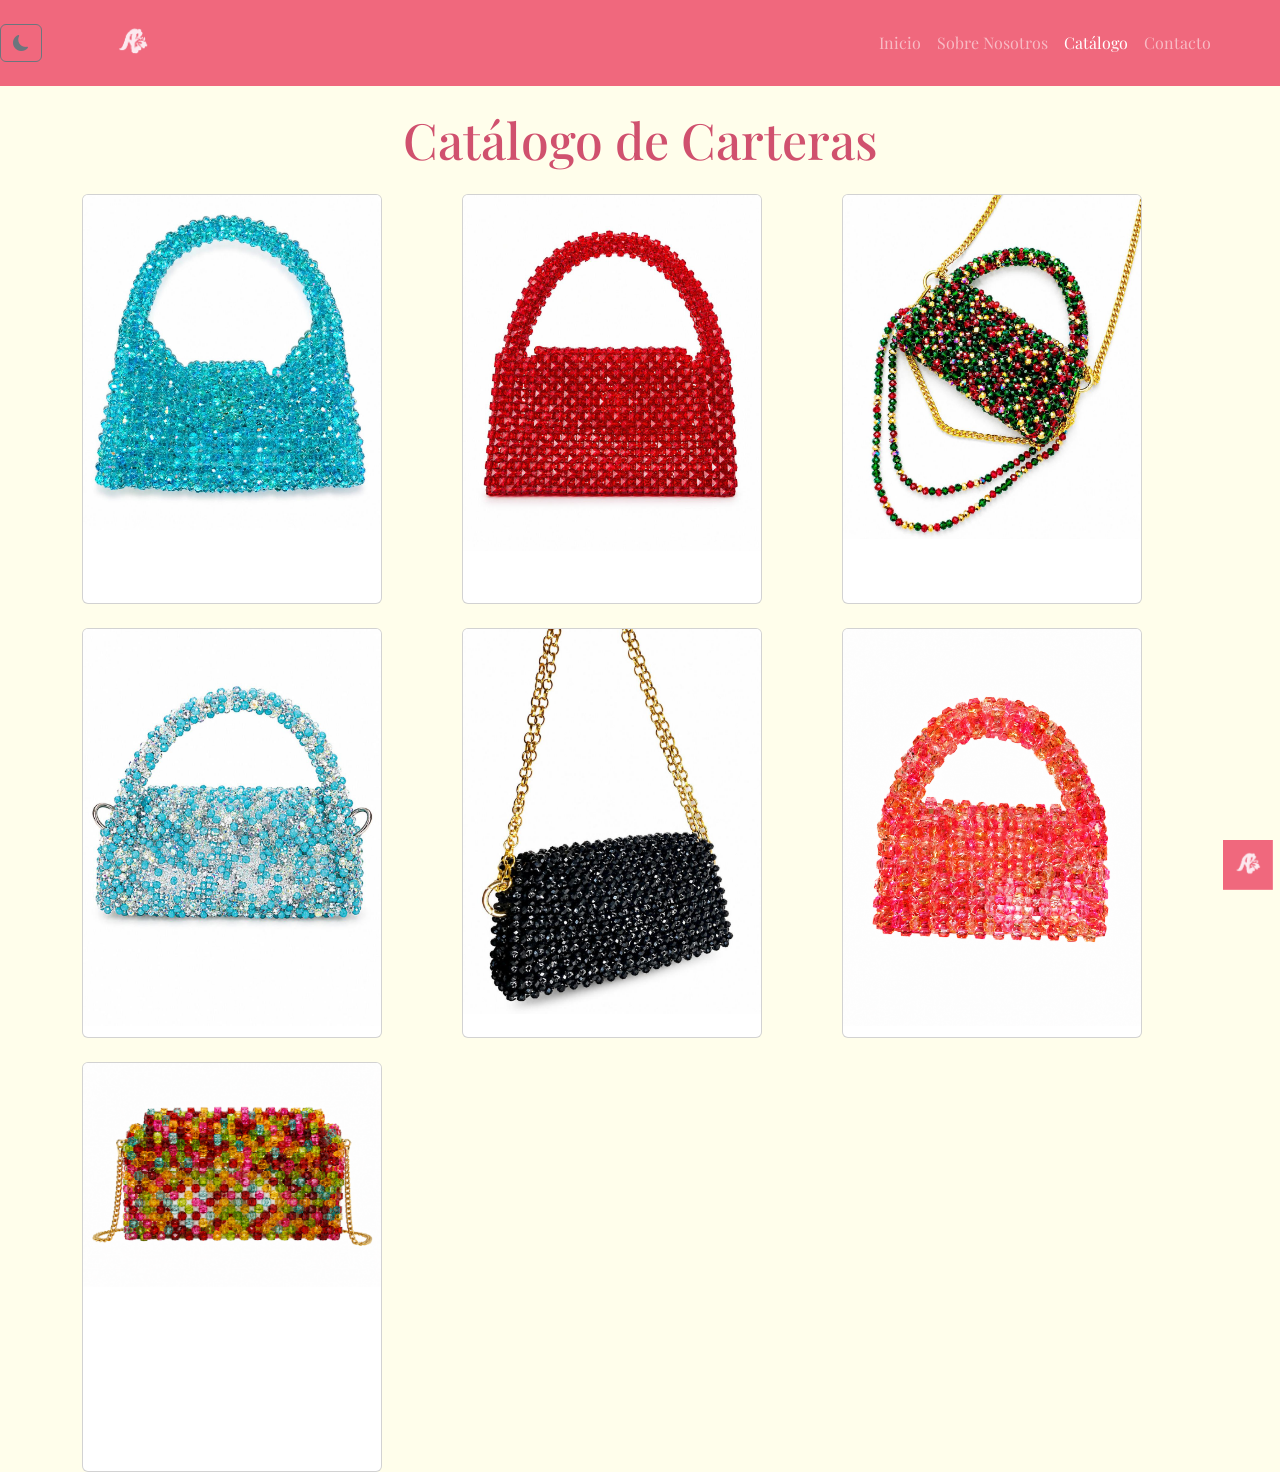
==== ANYLI/catalog.html @ b64139a2 "Proyecto segundo parcial version 1 Proyecto segundo parcial, programacion web. Pagina web funcional" ====
<!DOCTYPE html>
<html lang="en">

<head>
    <meta charset="UTF-8">
    <meta name="viewport" content="width=device-width, initial-scale=1.0">
    <meta name="description"
        content="Esta pagina habla sobre un emprendimiento de carteras hechas a mano, utilizando cuencas de colores ">
    <meta name="keywords" content="Cartera, Handmade, Colores">
    <meta name="author" content="Diana Fernandez">
    <title>Catalogo</title>
    <link href="https://cdn.jsdelivr.net/npm/bootstrap@5.3.0-alpha1/dist/css/bootstrap.min.css" rel="stylesheet">
    <link rel="stylesheet" href="https://cdn.jsdelivr.net/npm/bootstrap-icons@1.11.3/font/bootstrap-icons.min.css">
    <link rel="stylesheet" href="styles.css">
    <link rel="icon" href="anyliclaro.png" type="image/x-icon">
    <link rel="preconnect" href="https://fonts.googleapis.com">
    <link rel="preconnect" href="https://fonts.gstatic.com" crossorigin>
    <link href="https://fonts.googleapis.com/css2?family=Playfair+Display:ital,wght@0,400..900;1,400..900&display=swap"
        rel="stylesheet">
    <script>
        const tema = localStorage.getItem("tema") || "light";
        document.documentElement.setAttribute("data-bs-theme", tema);
    </script>
</head>

<body>


    <!-- Nav bar -->

    <nav class=" navbar navbar-expand-lg navbar-dark">
        <button class="btn btn-outline-secondary" id="tema">
            <i class="bi bi-moon-fill"></i>
        </button>
        <div class=" container">
            <a class="navbar-brand" href="#">
                <img src="anyliclaro.png" alt="Logo anyli" width="60">
            </a>
            <button class="navbar-toggler" type="button" data-bs-toggle="collapse" data-bs-target="#menuNavbar"
                aria-controls="menuNavbar" aria-expanded="false" aria-label="Abrir menu">
                <span class="navbar-toggler-icon"></span>
            </button>
            <div class="collapse navbar-collapse" id="menuNavbar">
                <ul class="navbar-nav ms-auto">
                    <li class="nav-item">
                        <a class="nav-link" href="index.html"> Inicio </a>
                    </li>
                    <li class="nav-item">
                        <a class="nav-link " href="Sobrenosotros.html"> Sobre Nosotros </a>
                    </li>
                    <li class="nav-item">
                        <a class="nav-link active" href="catalog.html"> Catálogo </a>
                    </li>
                    <li class="nav-item">
                        <a class="nav-link " href="contacto.html"> Contacto </a>
                    </li>

                </ul>
            </div>
        </div>
    </nav>
    <br>




    <h1 id="Titulo-cartera">Catálogo de Carteras</h1>

    <div class="container mt-4">
        <div class="row g-4">

            <!-- Tarjeta 1 -->
            <div class="col-12 col-sm-6 col-lg-4">
                <div class="flip-card">
                    <div class="flip-card-inner">
                        <div class="flip-card-front card card-cartera">
                            <img src="Carteraazul.jpeg" class="card-img-top" alt="Sea Aroma">
                        </div>

                        <div class="flip-card-back card card-cartera">
                            <div class="card-body">
                                <h4 align="center">Sea Aroma</h4>
                                <p>jjjj
                                </p>
                            </div>
                        </div>
                    </div>
                </div>
            </div>
            <!-- Tarjeta 2 -->

            <div class="col-12 col-sm-6 col-lg-4">
                <div class="flip-card">
                    <div class="flip-card-inner">
                        <div class="flip-card-front card card-cartera">
                            <img src="Carteraroja.jpeg" class="card-img-top" alt="Anyli Bag">
                        </div>

                        <div class="flip-card-back card card-cartera">
                            <div class="card-body">
                                <h4 align="center">Anyli Bag</h4>
                                <p>jjjj
                                </p>
                            </div>

                        </div>
                    </div>
                </div>
            </div>

            <!-- Tarjeta 3 -->
            <div class="col-12 col-sm-6 col-lg-4">
                <div class="flip-card">
                    <div class="flip-card-inner">
                        <div class="flip-card-front card card-cartera">
                            <img src="Carteramulitcolor.jpeg" class="card-img-top" alt="Tropico Esmeralda">

                        </div>

                        <div class="flip-card-back card card-cartera">
                            <div class="card-body">
                                <h4 align="center">Tropico Esmeralda</h4>
                                <p>jjjj
                                </p>
                            </div>

                        </div>
                    </div>
                </div>
            </div>

            <!-- Tarjeta 4 -->
            <div class="col-12 col-sm-6 col-lg-4">
                <div class="flip-card">
                    <div class="flip-card-inner">
                        <div class="flip-card-front card card-cartera">
                            <img src="Carteragris.jpeg" class="card-img-top" alt="Luna Caribe">
                        </div>

                        <div class="flip-card-back card card-cartera">
                            <div class="card-body">
                                <h4 align="center">Luna Caribe</h4>
                                <p>jjjj
                                </p>
                            </div>

                        </div>
                    </div>
                </div>
            </div>

            <!-- Tarjeta 5 -->
            <div class="col-md-4">
                <div class="flip-card">
                    <div class="flip-card-inner">
                        <div class="flip-card-front card card-cartera">
                            <img src="Carteranegra.jpeg" class="card-img-top" alt="Lady in black">
                        </div>

                        <div class="flip-card-back card card-cartera">
                            <div class="card-body">
                                <h4 align="center">Lady in black</h4>
                                <p>jjjj
                                </p>
                            </div>

                        </div>
                    </div>
                </div>
            </div>

            <!-- Tarjeta 6 -->
            <div class="col-md-4">
                <div class="flip-card">
                    <div class="flip-card-inner">
                        <div class="flip-card-front card card-cartera">
                            <img src="carterarosada.png" class="card-img-top" alt="Coralina">
                        </div>

                        <div class="flip-card-back card card-cartera">
                            <div class="card-body">
                                <h4 align="center">Coralina</h4>
                                <p>jjjj
                                </p>
                            </div>

                        </div>
                    </div>
                </div>
            </div>

            <div class="col-md-4">
                <div class="flip-card">
                    <div class="flip-card-inner">
                        <div class="flip-card-front card card-cartera">
                            <img src="Carteramulticolorbibrante.png" class="card-img-top" alt="Caribeña">
                        </div>

                        <div class="flip-card-back card card-cartera">
                            <div class="card-body">
                                <h4 align="center">Caribeña</h4>
                                <p>jjjj
                                </p>
                            </div>

                        </div>
                    </div>
                </div>
            </div>

        </div>
    </div>

    <!-- fixed -->

    <img src="anyliclaro.png" alt="Logo" class="logo">

    <script src="https://cdn.jsdelivr.net/npm/bootstrap@5.3.3/dist/js/bootstrap.bundle.min.js"></script>

    <script>
        const popoverTriggerList = document.querySelectorAll('[data-bs-toggle="popover"]');

        popoverTriggerList.forEach(function (popoverTriggerEl) {
            new bootstrap.Popover(popoverTriggerEl);
        });
    </script>

    <script>
        const boton = document.getElementById("tema");

        boton.addEventListener("click", () => {
            const html = document.documentElement;

            if (html.getAttribute("data-bs-theme") === "light") {
                html.setAttribute("data-bs-theme", "dark");
                boton.innerHTML = '<i class="bi bi-sun-fill"></i>';
            } else {
                html.setAttribute("data-bs-theme", "light");
                boton.innerHTML = '<i class="bi bi-moon-fill"></i>';
            }
        });
    </script>
</body>

</html>
---- ANYLI/styles.css ----
.navbar {
    background-color: #f0687d;
    font-family: 'Playfair Display', serif;
}

h2 {
    text-align: center;
    font-size: 50px;
    font-family: 'Playfair Display', serif;
    color: #D0516E;
}

.carousel-item img {
    width: 100%;
    height: 200px;
    object-fit: cover;
}

#Juany {
    width: 200px;
    border-radius: 5%;

}

[data-bs-theme="light"] {
    --fondo: #FFFEEB;
    --texto: #222;
}

[data-bs-theme="dark"] {
    --fondo: black;
    --texto: white;
}

body {
    background-color: var(--fondo, #FFFEEB);
    color: var(--texto);
}

.flip-card {
    width: 300px;
    height: 410px;
    perspective: 1000px;
}

.flip-card-inner {
    width: 100%;
    height: 100%;
    position: relative;
    transition: transform 0.8s;
    transform-style: preserve-3d;
}

.flip-card:hover .flip-card-inner {
    transform: rotateY(180deg);
}

.flip-card-front,
.flip-card-back {
    width: 100%;
    height: 100%;
    position: absolute;
    backface-visibility: hidden;
    inset: 0;
}

.flip-card-back {
    transform: rotateY(180deg);
}

#Titulo-cartera {
    text-align: center;
    font-size: 50px;
    font-family: 'Playfair Display', serif;
    color: #D0516E;
}

#titulo-pagina {
    text-align: center;
    font-size: 50px;
    font-family: 'Playfair Display', serif;
    color: #D0516E;
}

#sobre-nosotros {
    text-align: center;
    font-size: 40px;
    font-family: 'Playfair Display', serif;
    color: #D0516E;
}

#titulo-contacto {
    text-align: center;
    font-size: 40px;
    font-family: 'Playfair Display', serif;
    color: #D0516E;
}

#subtitulo-contacto {
    text-align: center;
    font-size: 24px;
    font-family: 'Playfair Display', serif;
    color: #D0516E;
}

#parrafos-diversos {
    text-align: center;
    font-size: 18px;
    font-family: 'Playfair Display', serif;
    color: #8a574f;
}


.logo {
    position: fixed;
    bottom: 10px;
    right: 7px;
    width: 50px;
    height: auto;
}

.instagram-icon {
    color: #E1306C;
    font-size: 24px;
}

.instagram-link {
    display: inline-flex;
    align-items: center;
}


.redes {
    font-size: 15px;
    font-family: 'Playfair Display', serif;
    color: #8a574f;
}

.lista{
    font-size: 15px;
    font-family: 'Playfair Display', serif;
    color: #8a574f;
}

.facebook-icon {
    color: #E1306C;
    font-size: 24px;
}

.X-icon {
    color: #E1306C;
    font-size: 24px;
}

.envelope-icon {
    color: #E1306C;
    font-size: 24px;
}

.card-modelo:hover{
     transform: scale(1.05);
    box-shadow: 0 8px 20px rgba(0, 0, 0, 0.3);
}
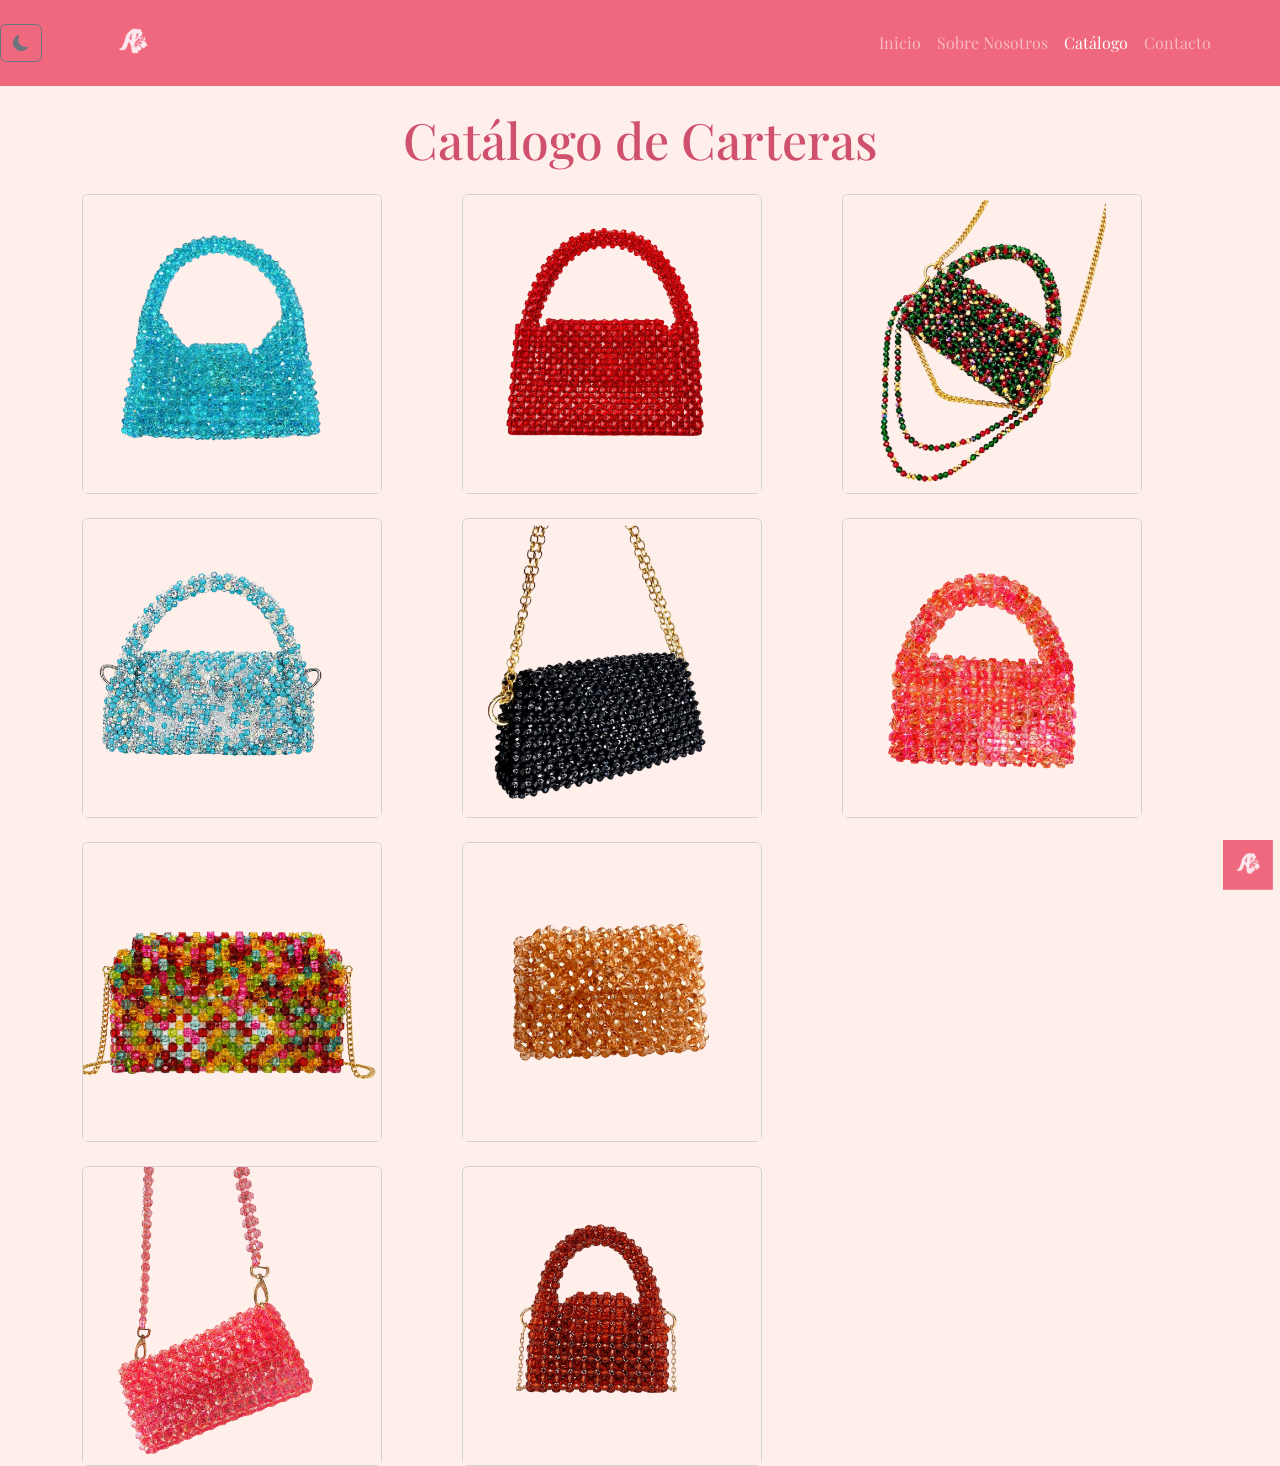
==== commit aaf16998: "Mejoras a la pagina Inclusion de un JavaScript y mejora de la seccion: catalogo" ====
--- a/ANYLI/catalog.html
+++ b/ANYLI/catalog.html
@@ -71,16 +71,21 @@
 
             <!-- Tarjeta 1 -->
             <div class="col-12 col-sm-6 col-lg-4">
-                <div class="flip-card">
-                    <div class="flip-card-inner">
-                        <div class="flip-card-front card card-cartera">
-                            <img src="Carteraazul.jpeg" class="card-img-top" alt="Sea Aroma">
-                        </div>
-
-                        <div class="flip-card-back card card-cartera">
-                            <div class="card-body">
-                                <h4 align="center">Sea Aroma</h4>
-                                <p>jjjj
+                <div class="flip-card h-100">
+                    <div class="flip-card-inner">
+                        <div class="flip-card-front card card-cartera">
+                            <img src="Untitled design (1).png" class="card-img-top" alt="Sea Aroma">
+                        </div>
+
+                        <div class="flip-card-back card card-cartera">
+                            <div class="card-body">
+                                <h4 align="center" id="titulo-cards">Sea Aroma</h4>
+                                <br>
+                                <p id="parrafo-cards"> Añade un toque de luz y frescura a tu look con nuestra cartera
+                                    unica, hecha 100% a mano. Diseñada meticulosamente con cuentas de cristal traslucido
+                                    que capturan la luz a cada paso.
+                                    <br>
+                                    Disponible en diversos tamaños y colores.
                                 </p>
                             </div>
                         </div>
@@ -93,13 +98,18 @@
                 <div class="flip-card">
                     <div class="flip-card-inner">
                         <div class="flip-card-front card card-cartera">
-                            <img src="Carteraroja.jpeg" class="card-img-top" alt="Anyli Bag">
-                        </div>
-
-                        <div class="flip-card-back card card-cartera">
-                            <div class="card-body">
-                                <h4 align="center">Anyli Bag</h4>
-                                <p>jjjj
+                            <img src="Carteraroja.png" class="card-img-top" alt="Anyli Bag">
+                        </div>
+
+                        <div class="flip-card-back card card-cartera">
+                            <div class="card-body">
+                                <h4 align="center" id="titulo-cards">Anyli Bag</h4>
+                                <br>
+                                <p id="parrafo-cards"> El accesorio definitivo para no pasar desapercibida. Esta
+                                    espectacular cartera de mano confeccionada con cristales facetados en un vibrante
+                                    color rojo intenso que irradia brillo propio y elegancia
+                                    <br>
+                                    Disponible en diversos tamaños y colores.
                                 </p>
                             </div>
 
@@ -113,14 +123,20 @@
                 <div class="flip-card">
                     <div class="flip-card-inner">
                         <div class="flip-card-front card card-cartera">
-                            <img src="Carteramulitcolor.jpeg" class="card-img-top" alt="Tropico Esmeralda">
-
-                        </div>
-
-                        <div class="flip-card-back card card-cartera">
-                            <div class="card-body">
-                                <h4 align="center">Tropico Esmeralda</h4>
-                                <p>jjjj
+                            <img src="Carteraverde.png" class="card-img-top" alt="Tropico Esmeralda">
+
+                        </div>
+
+                        <div class="flip-card-back card card-cartera">
+                            <div class="card-body">
+                                <h4 align="center" id="titulo-cards">Tropico Esmeralda</h4>
+                                <br>
+                                <p id="parrafo-cards">La combinacion perfecta entre el brillo sofisticado y el estilo
+                                    urbano. Esta cartera destaca por su exclusivo patron de cuentas multicolores sobre
+                                    una base oscura, diseñada para adaptarse a cualquier ocasión, desde un evento
+                                    elegante hasta una salida casual con amigos.
+                                    <br>
+                                    Disponible en diversos tamaños.
                                 </p>
                             </div>
 
@@ -134,13 +150,18 @@
                 <div class="flip-card">
                     <div class="flip-card-inner">
                         <div class="flip-card-front card card-cartera">
-                            <img src="Carteragris.jpeg" class="card-img-top" alt="Luna Caribe">
-                        </div>
-
-                        <div class="flip-card-back card card-cartera">
-                            <div class="card-body">
-                                <h4 align="center">Luna Caribe</h4>
-                                <p>jjjj
+                            <img src="Carteragris.png" class="card-img-top" alt="Luna Caribe">
+                        </div>
+
+                        <div class="flip-card-back card card-cartera">
+                            <div class="card-body">
+                                <h4 align="center" id="titulo-cards">Luna Caribe</h4>
+                                <br>
+                                <p id="parrafo-cards"> Siente la brisa marina con este espectacular diseño texturizado.
+                                    Elaborada con una mezcla artistica de cuentas en tonos azules aqua, celeste y
+                                    blanco, simulando el reflejo del sol en el agua.
+                                    <br>
+                                    Disponible en diversos tamaños.
                                 </p>
                             </div>
 
@@ -154,13 +175,18 @@
                 <div class="flip-card">
                     <div class="flip-card-inner">
                         <div class="flip-card-front card card-cartera">
-                            <img src="Carteranegra.jpeg" class="card-img-top" alt="Lady in black">
-                        </div>
-
-                        <div class="flip-card-back card card-cartera">
-                            <div class="card-body">
-                                <h4 align="center">Lady in black</h4>
-                                <p>jjjj
+                            <img src="Carteranegra.png" class="card-img-top" alt="Lady in black">
+                        </div>
+
+                        <div class="flip-card-back card card-cartera">
+                            <div class="card-body">
+                                <h4 align="center" id="titulo-cards">Lady in black</h4>
+                                <br>
+                                <p id="parrafo-cards"> El clasico negro elevado a su maxima expresion de brillo. Esta
+                                    cartera compacta de cristales negros intensos es la definicion perfecta de
+                                    sofisticacion y sobriedad para todas tus noches mas especiales.
+                                    <br>
+                                    Disponible en diversos tamaños.
                                 </p>
                             </div>
 
@@ -174,32 +200,144 @@
                 <div class="flip-card">
                     <div class="flip-card-inner">
                         <div class="flip-card-front card card-cartera">
-                            <img src="carterarosada.png" class="card-img-top" alt="Coralina">
-                        </div>
-
-                        <div class="flip-card-back card card-cartera">
-                            <div class="card-body">
-                                <h4 align="center">Coralina</h4>
-                                <p>jjjj
-                                </p>
-                            </div>
-
-                        </div>
-                    </div>
-                </div>
-            </div>
-
-            <div class="col-md-4">
-                <div class="flip-card">
-                    <div class="flip-card-inner">
-                        <div class="flip-card-front card card-cartera">
-                            <img src="Carteramulticolorbibrante.png" class="card-img-top" alt="Caribeña">
-                        </div>
-
-                        <div class="flip-card-back card card-cartera">
-                            <div class="card-body">
-                                <h4 align="center">Caribeña</h4>
-                                <p>jjjj
+                            <img src="Carteranaranja.png" class="card-img-top" alt="Coralina">
+                        </div>
+
+                        <div class="flip-card-back card card-cartera">
+                            <div class="card-body">
+                                <h4 align="center" id="titulo-cards">Coralina</h4>
+                                <br>
+                                <p id="parrafo-cards"> Llena de frescura tu closet con esta coqueta propuesta en tonos
+                                    coral, rosa y naranja. Su patron translucido aporta una calidez unica que resalta
+                                    cualquier combinacion
+                                    <br>
+                                    Disponible en diversos tamaños.
+                                </p>
+                            </div>
+
+                        </div>
+                    </div>
+                </div>
+            </div>
+
+            <!-- Tarjeta 7 -->
+            <div class="col-md-4">
+                <div class="flip-card">
+                    <div class="flip-card-inner">
+                        <div class="flip-card-front card card-cartera">
+                            <img src="tropical.png" class="card-img-top" alt="Caribeña">
+                        </div>
+
+                        <div class="flip-card-back card card-cartera">
+                            <div class="card-body">
+                                <h4 align="center" id="titulo-cards">Caribeña</h4>
+                                <br>
+                                <p id="parrafo-cards">Una verdadera obra de arte geometrica. Esta cartera destaca por su
+                                    intricado patron de mosaico multicolor que fusiona tonos verdes, amarillos, rosas y
+                                    rojizos en una sola pieza de coleccion.
+                                    <br>
+                                    Disponible en diversos tamaños.
+                                </p>
+                            </div>
+
+                        </div>
+                    </div>
+                </div>
+            </div>
+
+            <!-- Tarjeta 8 -->
+
+            <div class="col-md-4">
+                <div class="flip-card">
+                    <div class="flip-card-inner">
+                        <div class="flip-card-front card card-cartera">
+                            <img src="Carteradorada.png" class="card-img-top" alt="Golden Glow">
+                        </div>
+
+                        <div class="flip-card-back card card-cartera">
+                            <div class="card-body">
+                                <h4 align="center" id="titulo-cards">Golden Glow</h4>
+                                <br>
+                                <p id="parrafo-cards"> Sofisticacion pura en tono ambar y miel. Fabricada con cuentas de
+                                    cristal translucido que simulan la calidez del otro, esta pieza aporta una textura
+                                    deslumbrante y unica a tu estilo.
+                                    <br>
+                                    Disponible en diversos tamaños y colores.
+                                </p>
+                            </div>
+
+                        </div>
+                    </div>
+                </div>
+            </div>
+
+            <!-- Tarjeta 9 -->
+            <div class="col-md-4">
+                <div class="flip-card">
+                    <div class="flip-card-inner">
+                        <div class="flip-card-front card card-cartera">
+                            <img src="Carteraconflor.png" class="card-img-top" alt="Coral Bag">
+                        </div>
+
+                        <div class="flip-card-back card card-cartera">
+                            <div class="card-body">
+                                <h4 align="center" id="titulo-cards">Coral Bag</h4>
+                                <br>
+                                <p id="parrafo-cards">Femenina, delicada y llena de personalidad, Esta hermosa cartera
+                                    en un suave tono melocoton translucido destaca por un romantico detalle floran que
+                                    la hace completamente unica.
+                                    <br>
+                                    Disponible en diversos tamaños.
+                                </p>
+                            </div>
+
+                        </div>
+                    </div>
+                </div>
+            </div>
+
+            <!-- Tarjeta 10 -->
+            <div class="col-md-4">
+                <div class="flip-card">
+                    <div class="flip-card-inner">
+                        <div class="flip-card-front card card-cartera">
+                            <img src="CarteraRosadaa.png" class="card-img-top" alt="Flawless Pink">
+                        </div>
+
+                        <div class="flip-card-back card card-cartera">
+                            <div class="card-body">
+                                <h4 align="center" id="titulo-cards">Flawless Pink</h4>
+                                <br>
+                                <p id="parrafo-cards">Delicadeza y brillo sutil en un solo accesorio. Esta cartera en
+                                    tono rosa cuarzo translucido destaca por su diseño alargado y una correa a juego que
+                                    aporta una elegancia romantica e irresistible.
+                                    <br>
+                                    Disponible en diversos tamaños.
+                                </p>
+                            </div>
+
+                        </div>
+                    </div>
+                </div>
+            </div>
+
+            <!-- Tarjeta 11 -->
+            <div class="col-md-4">
+                <div class="flip-card">
+                    <div class="flip-card-inner">
+                        <div class="flip-card-front card card-cartera">
+                            <img src="Carterarojamini.png" class="card-img-top" alt="Anyli Mini Bag">
+                        </div>
+
+                        <div class="flip-card-back card card-cartera">
+                            <div class="card-body">
+                                <h4 align="center" id="titulo-cards">Anyli Mini Bag</h4>
+                                <br>
+                                <p id="parrafo-cards">Un diseño clasico reiventado con la calidez del bronce. Esta
+                                    cartera rigida en un profundo tono rojo pasion proyecta destellos dorados metalicos
+                                    convirtiendose en el accesorio de noche definitivo.
+                                    <br>
+                                    Disponible en diversos tamaños y colores.
                                 </p>
                             </div>
 
--- a/ANYLI/styles.css
+++ b/ANYLI/styles.css
@@ -23,7 +23,7 @@
 }
 
 [data-bs-theme="light"] {
-    --fondo: #FFFEEB;
+    --fondo: #FFEFEB;
     --texto: #222;
 }
 
@@ -33,13 +33,13 @@
 }
 
 body {
-    background-color: var(--fondo, #FFFEEB);
+    background-color: var(--fondo, #FFEFEB);
     color: var(--texto);
 }
 
 .flip-card {
     width: 300px;
-    height: 410px;
+    height: 300px;
     perspective: 1000px;
 }
 
@@ -129,6 +129,11 @@
     align-items: center;
 }
 
+.card-img-top{
+    height: 300px;
+    object-fit: cover;
+}
+
 
 .redes {
     font-size: 15px;
@@ -160,4 +165,20 @@
 .card-modelo:hover{
      transform: scale(1.05);
     box-shadow: 0 8px 20px rgba(0, 0, 0, 0.3);
+}
+
+ol{
+    list-style-type: none;
+}
+
+#titulo-cards {
+    font-size: 20px;
+    font-family: 'Playfair Display', serif;
+    color: #D0516E;
+}
+
+#parrafo-cards {
+    font-size: 15px;
+    font-family: 'Playfair Display', serif;
+    color: #8a574f;
 }
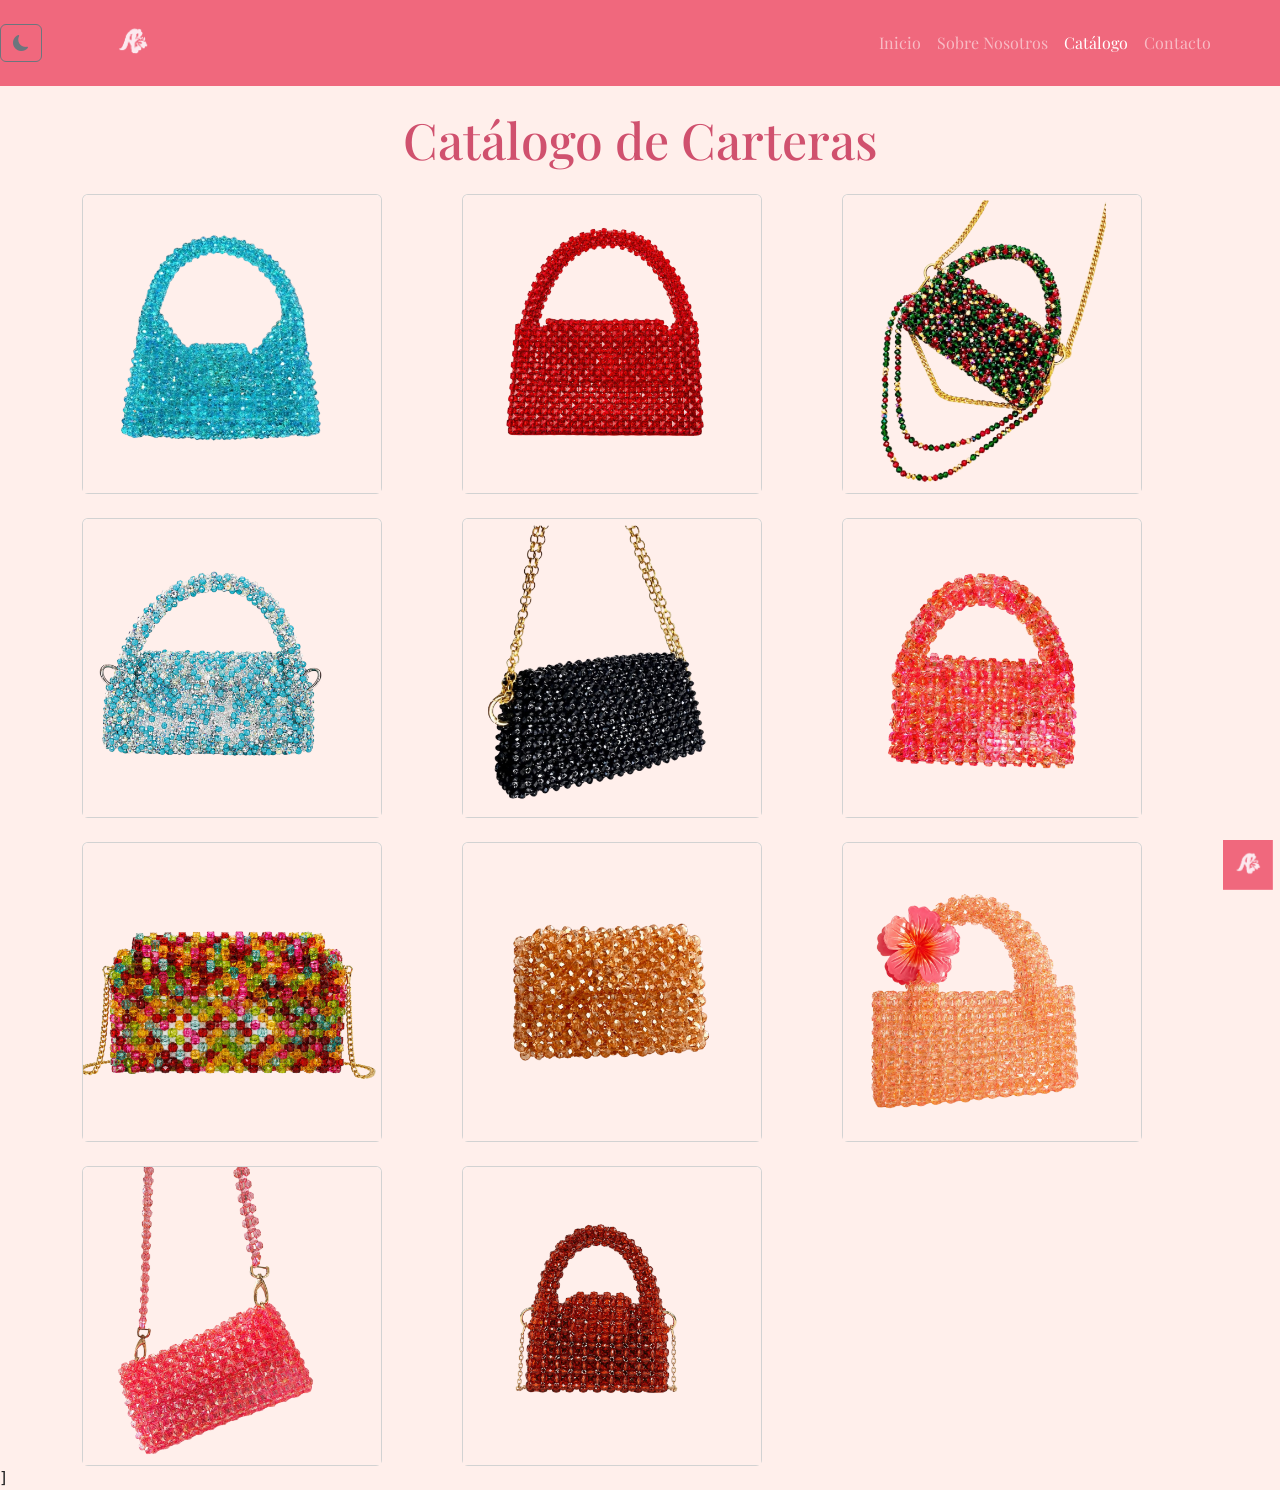
==== commit f4155d5f: "Version final de la pagina Inclusion de js y cambios ligeros" ====
--- a/ANYLI/catalog.html
+++ b/ANYLI/catalog.html
@@ -351,29 +351,36 @@
 
     <!-- fixed -->
 
-    <img src="anyliclaro.png" alt="Logo" class="logo">
-
+    <img src="anyliclaro.png" alt="Logo" class="logo" data-bs-toggle="popover" data-bs-placement="left"
+        data-bs-title="¿Sabías que?"
+        data-bs-content="Todas nuestras piezas son creadas artesanalmente con atencion al mas minimo detalle, haciendo de cada cartera una obra de arte unica para tu coleccion">
+
+    ]
     <script src="https://cdn.jsdelivr.net/npm/bootstrap@5.3.3/dist/js/bootstrap.bundle.min.js"></script>
-
-    <script>
-        const popoverTriggerList = document.querySelectorAll('[data-bs-toggle="popover"]');
-
-        popoverTriggerList.forEach(function (popoverTriggerEl) {
-            new bootstrap.Popover(popoverTriggerEl);
-        });
-    </script>
-
+    <script src="Anyli.js"></script>
     <script>
         const boton = document.getElementById("tema");
+        const html = document.documentElement;
+
+        const temaGuardado = localStorage.getItem("tema");
+
+        if (temaGuardado) {
+            html.setAttribute("data-bs-theme", temaGuardado);
+            if (temaGuardado == "dark") {
+                boton.innerHTML = '<i class="bi bi-sun-fill"><i>';
+            } else {
+                boton.innerHTML = '<i class="bi bi-moon-fill"><i>';
+            }
+        }
 
         boton.addEventListener("click", () => {
-            const html = document.documentElement;
-
             if (html.getAttribute("data-bs-theme") === "light") {
                 html.setAttribute("data-bs-theme", "dark");
+                localStorage.setItem("tema", "dark");
                 boton.innerHTML = '<i class="bi bi-sun-fill"></i>';
             } else {
                 html.setAttribute("data-bs-theme", "light");
+                localStorage.setItem("tema", "light");
                 boton.innerHTML = '<i class="bi bi-moon-fill"></i>';
             }
         });
--- a/ANYLI/styles.css
+++ b/ANYLI/styles.css
@@ -129,7 +129,7 @@
     align-items: center;
 }
 
-.card-img-top{
+.card-img-top {
     height: 300px;
     object-fit: cover;
 }
@@ -141,7 +141,7 @@
     color: #8a574f;
 }
 
-.lista{
+.lista {
     font-size: 15px;
     font-family: 'Playfair Display', serif;
     color: #8a574f;
@@ -162,12 +162,17 @@
     font-size: 24px;
 }
 
-.card-modelo:hover{
-     transform: scale(1.05);
+.news-icon {
+    color: #E1306C;
+    font-size: 24px;
+}
+
+.card-modelo:hover {
+    transform: scale(1.05);
     box-shadow: 0 8px 20px rgba(0, 0, 0, 0.3);
 }
 
-ol{
+ol {
     list-style-type: none;
 }
 
@@ -181,4 +186,15 @@
     font-size: 15px;
     font-family: 'Playfair Display', serif;
     color: #8a574f;
+}
+
+.miBoton {
+    background-color: #D0516E;
+    display: block;
+    margin: auto;
+}
+
+.titulo-lovers:hover{
+    font-size: 70px;
+    color: #8a574f;
 }
